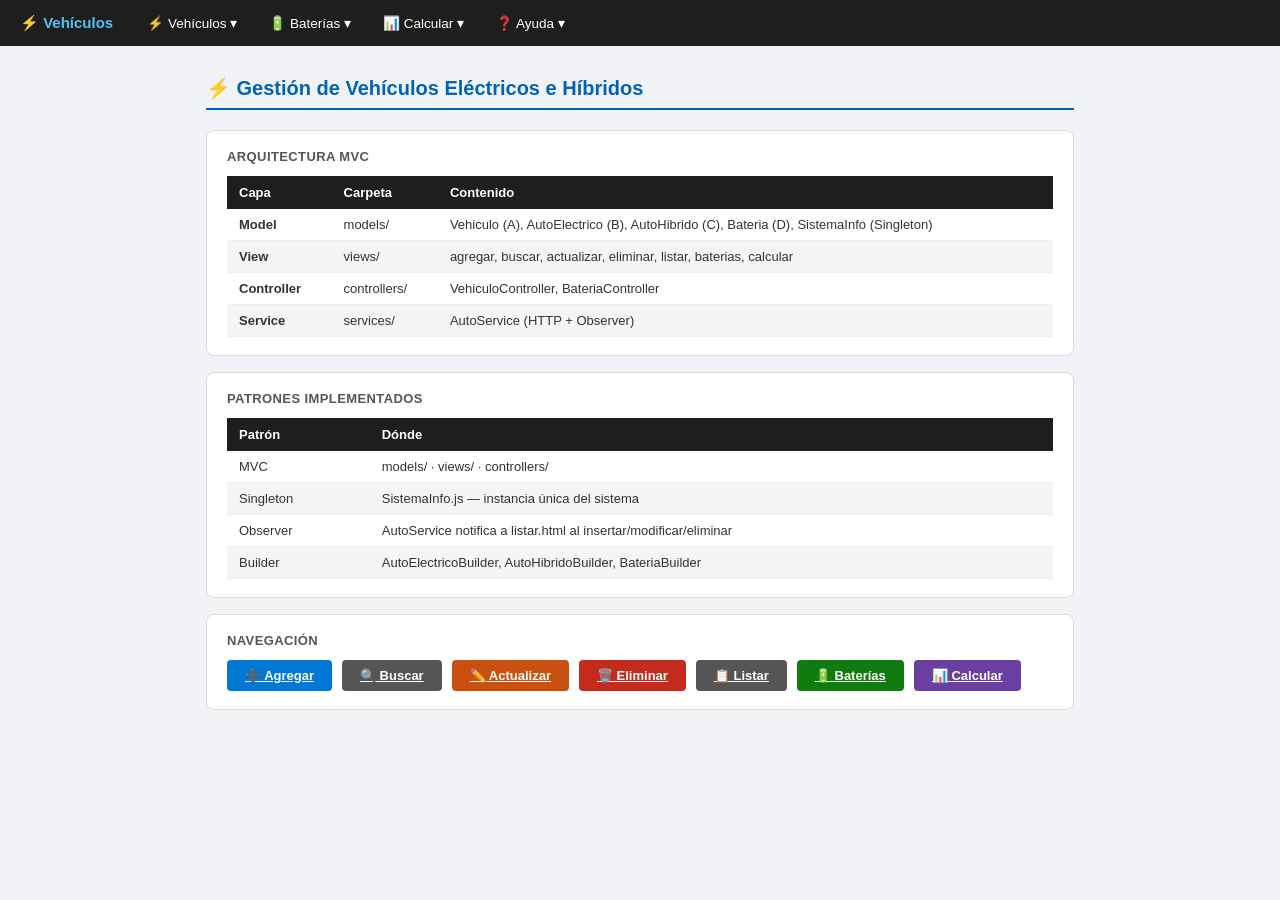
==== cliente-js/index.html @ 9742cc24 "Segundo cliente" ====
<!DOCTYPE html>
<html lang="es">
<head>
  <meta charset="UTF-8">
  <title>Gestión de Vehículos</title>
  <link rel="stylesheet" href="styles/main.css">
</head>
<body>

<nav>
  <span class="brand">⚡ Vehículos</span>

  <div class="dropdown">
    <button>⚡ Vehículos ▾</button>
    <div class="dropdown-menu">
      <a href="views/agregar.html">➕ Agregar</a>
      <a href="views/buscar.html">🔍 Buscar</a>
      <a href="views/actualizar.html">✏️ Actualizar</a>
      <a href="views/eliminar.html">🗑️ Eliminar</a>
      <a href="views/listar.html">📋 Listar</a>
    </div>
  </div>

  <div class="dropdown">
    <button>🔋 Baterías ▾</button>
    <div class="dropdown-menu">
      <a href="views/baterias.html">⚙️ Gestionar Baterías</a>
    </div>
  </div>

  <div class="dropdown">
    <button>📊 Calcular ▾</button>
    <div class="dropdown-menu">
      <a href="views/calcular.html">⚙️ Costo de Operación</a>
    </div>
  </div>

  <div class="dropdown">
    <button>❓ Ayuda ▾</button>
    <div class="dropdown-menu">
      <a href="#" id="btnAcercaDe">Acerca de...</a>
    </div>
  </div>
</nav>

<div id="modalAcercaDe" class="modal" style="display:none;">
  <div class="modal-content">
    <span class="close" id="closeModal">&times;</span>
    <h2>Acerca de la Aplicación</h2>
    <p><strong>Equipo:</strong> [Nombres del equipo]</p>
    <p><strong>Versión:</strong> 1.0</p>
    <p><strong>Descripción:</strong> Aplicación distribuida para gestión de vehículos eléctricos y baterías.</p>
  </div>
</div>

<div class="page">
  <h1>⚡ Gestión de Vehículos Eléctricos e Híbridos</h1>

  <div class="card">
    <div class="card-title">Arquitectura MVC</div>
    <table>
      <thead><tr><th>Capa</th><th>Carpeta</th><th>Contenido</th></tr></thead>
      <tbody>
        <tr><td><strong>Model</strong></td><td>models/</td><td>Vehiculo (A), AutoElectrico (B), AutoHibrido (C), Bateria (D), SistemaInfo (Singleton)</td></tr>
        <tr><td><strong>View</strong></td><td>views/</td><td>agregar, buscar, actualizar, eliminar, listar, baterias, calcular</td></tr>
        <tr><td><strong>Controller</strong></td><td>controllers/</td><td>VehiculoController, BateriaController</td></tr>
        <tr><td><strong>Service</strong></td><td>services/</td><td>AutoService (HTTP + Observer)</td></tr>
      </tbody>
    </table>
  </div>

  <div class="card">
    <div class="card-title">Patrones implementados</div>
    <table>
      <thead><tr><th>Patrón</th><th>Dónde</th></tr></thead>
      <tbody>
        <tr><td>MVC</td><td>models/ · views/ · controllers/</td></tr>
        <tr><td>Singleton</td><td>SistemaInfo.js — instancia única del sistema</td></tr>
        <tr><td>Observer</td><td>AutoService notifica a listar.html al insertar/modificar/eliminar</td></tr>
        <tr><td>Builder</td><td>AutoElectricoBuilder, AutoHibridoBuilder, BateriaBuilder</td></tr>
      </tbody>
    </table>
  </div>

  <div class="card">
    <div class="card-title">Navegación</div>
    <div style="display:flex;gap:10px;flex-wrap:wrap">
      <a href="views/agregar.html"    class="btn btn-primary">➕ Agregar</a>
      <a href="views/buscar.html"     class="btn btn-secondary">🔍 Buscar</a>
      <a href="views/actualizar.html" class="btn btn-warning">✏️ Actualizar</a>
      <a href="views/eliminar.html"   class="btn btn-danger">🗑️ Eliminar</a>
      <a href="views/listar.html"     class="btn btn-secondary">📋 Listar</a>
      <a href="views/baterias.html"   class="btn btn-success">🔋 Baterías</a>
      <a href="views/calcular.html"   class="btn btn-purple">📊 Calcular</a>
    </div>
  </div>
</div>

<script type="module">
  import { SistemaInfo } from './models/SistemaInfo.js';
  // Modal Acerca de
  const modal = document.getElementById('modalAcercaDe');
  const btn = document.getElementById('btnAcercaDe');
  const close = document.getElementById('closeModal');

  btn.onclick = (e) => {
    e.preventDefault();
    modal.style.display = 'block';
  };
  close.onclick = () => modal.style.display = 'none';
  window.onclick = (e) => { if (e.target === modal) modal.style.display = 'none'; };
</script>

</body>
</html>
---- cliente-js/styles/main.css ----
* { box-sizing: border-box; margin: 0; padding: 0; }

body {
  font-family: 'Segoe UI', sans-serif;
  background: #f0f2f5;
  color: #333;
}

/* ── Navbar ─────────────────────────────────────────────────────────── */
nav {
  background: #1e1e1e;
  padding: 0 20px;
  display: flex;
  align-items: center;
  gap: 4px;
  height: 46px;
  position: sticky;
  top: 0;
  z-index: 100;
}

nav .brand {
  color: #4fc3f7;
  font-weight: bold;
  font-size: 15px;
  margin-right: 16px;
  white-space: nowrap;
}

.dropdown { position: relative; }

.dropdown > button {
  background: none;
  border: none;
  color: #fff;
  padding: 8px 14px;
  cursor: pointer;
  font-size: 13.5px;
  border-radius: 4px;
  transition: background .15s;
}
.dropdown > button:hover { background: #333; }

.dropdown-menu {
  display: none;
  position: absolute;
  top: 100%;
  left: 0;
  background: #2a2a2a;
  border: 1px solid #444;
  border-radius: 4px;
  min-width: 200px;
  z-index: 200;
  box-shadow: 0 4px 12px rgba(0,0,0,.4);
}
.dropdown:hover .dropdown-menu { display: block; }

.dropdown-menu a {
  display: block;
  padding: 9px 16px;
  color: #ddd;
  text-decoration: none;
  font-size: 13px;
  transition: background .12s;
}
.dropdown-menu a:hover { background: #3a3a3a; color: #fff; }

/* ── Contenido ───────────────────────────────────────────────────────── */
.page { max-width: 900px; margin: 30px auto; padding: 0 16px; }

h1 {
  font-size: 20px;
  color: #0064b4;
  margin-bottom: 20px;
  border-bottom: 2px solid #0064b4;
  padding-bottom: 8px;
}

/* ── Tabs ────────────────────────────────────────────────────────────── */
.tabs { display: flex; gap: 4px; margin-bottom: 0; }

.tab-btn {
  padding: 8px 20px;
  border: 1px solid #ccc;
  border-bottom: none;
  background: #e8e8e8;
  cursor: pointer;
  border-radius: 6px 6px 0 0;
  font-size: 13px;
  transition: background .15s;
}
.tab-btn.active { background: #fff; font-weight: bold; color: #0064b4; }

.tab-content { display: none; background: #fff; border: 1px solid #ccc; border-radius: 0 6px 6px 6px; padding: 20px; }
.tab-content.active { display: block; }

/* ── Grupos / Cards ──────────────────────────────────────────────────── */
.card {
  background: #fff;
  border: 1px solid #ddd;
  border-radius: 8px;
  padding: 18px 20px;
  margin-bottom: 16px;
}
.card legend, .card-title {
  font-weight: bold;
  font-size: 13px;
  color: #555;
  margin-bottom: 12px;
  text-transform: uppercase;
  letter-spacing: .4px;
}

/* ── Formularios ─────────────────────────────────────────────────────── */
.form-row {
  display: grid;
  grid-template-columns: 160px 1fr;
  align-items: center;
  gap: 8px;
  margin-bottom: 10px;
}
.form-row label { font-size: 13px; color: #444; }

input[type=text], input[type=number] {
  padding: 6px 10px;
  border: 1px solid #ccc;
  border-radius: 4px;
  font-size: 13px;
  width: 100%;
  transition: border-color .15s;
}
input:focus { outline: none; border-color: #0064b4; }

/* ── Botones ─────────────────────────────────────────────────────────── */
.btn {
  padding: 8px 18px;
  border: none;
  border-radius: 4px;
  cursor: pointer;
  font-size: 13px;
  font-weight: 600;
  transition: opacity .15s;
}
.btn:hover { opacity: .85; }
.btn:disabled { opacity: .4; cursor: not-allowed; }

.btn-primary  { background: #0078d4; color: #fff; }
.btn-success  { background: #107c10; color: #fff; }
.btn-warning  { background: #ca5010; color: #fff; }
.btn-danger   { background: #c42b1c; color: #fff; }
.btn-secondary{ background: #555; color: #fff; }
.btn-purple   { background: #6b3fa0; color: #fff; }

.btn-row { display: flex; gap: 8px; flex-wrap: wrap; margin-top: 14px; }

/* ── Alertas ─────────────────────────────────────────────────────────── */
.alert {
  padding: 10px 14px;
  border-radius: 4px;
  font-size: 13px;
  margin-top: 12px;
  display: none;
}
.alert.show { display: block; }
.alert-success { background: #dff6dd; color: #107c10; border: 1px solid #a8d5a2; }
.alert-error   { background: #fde7e9; color: #c42b1c; border: 1px solid #f4b8bc; }
.alert-info    { background: #e5f3fb; color: #005a9e; border: 1px solid #9fd4f0; }

/* ── Resultado texto ─────────────────────────────────────────────────── */
.result-box {
  background: #f8f8f8;
  border: 1px solid #ddd;
  border-radius: 4px;
  padding: 12px 14px;
  font-family: 'Consolas', monospace;
  font-size: 13px;
  white-space: pre-wrap;
  min-height: 80px;
  margin-top: 12px;
  color: #222;
}

/* ── Tabla / Grid ────────────────────────────────────────────────────── */
.grid-container { overflow-x: auto; margin-top: 16px; }

table {
  width: 100%;
  border-collapse: collapse;
  font-size: 13px;
}
thead th {
  background: #1e1e1e;
  color: #fff;
  padding: 9px 12px;
  text-align: left;
  font-weight: 600;
}
tbody tr:nth-child(even) { background: #f5f5f5; }
tbody tr:hover { background: #e8f0fe; }
tbody td { padding: 8px 12px; border-bottom: 1px solid #eee; }

/* ── Modal ───────────────────────────────────────────────────────────── */
.modal {
  display: none;
  position: fixed;
  z-index: 1000;
  left: 0;
  top: 0;
  width: 100%;
  height: 100%;
  background-color: rgba(0,0,0,0.5);
}

.modal-content {
  background-color: #fefefe;
  margin: 15% auto;
  padding: 20px;
  border: 1px solid #888;
  width: 80%;
  max-width: 400px;
  border-radius: 8px;
}

.close {
  color: #aaa;
  float: right;
  font-size: 28px;
  font-weight: bold;
  cursor: pointer;
}

.close:hover { color: #000; }

/* ── Filtros ─────────────────────────────────────────────────────────── */
.filter-row {
  display: flex;
  gap: 10px;
  align-items: center;
  flex-wrap: wrap;
  margin-bottom: 12px;
}
.filter-row input { width: 160px; }

/* ── Observer badge ──────────────────────────────────────────────────── */
.observer-badge {
  font-size: 11px;
  background: #e6f4ea;
  color: #107c10;
  border: 1px solid #a8d5a2;
  border-radius: 12px;
  padding: 2px 10px;
  margin-left: 10px;
}
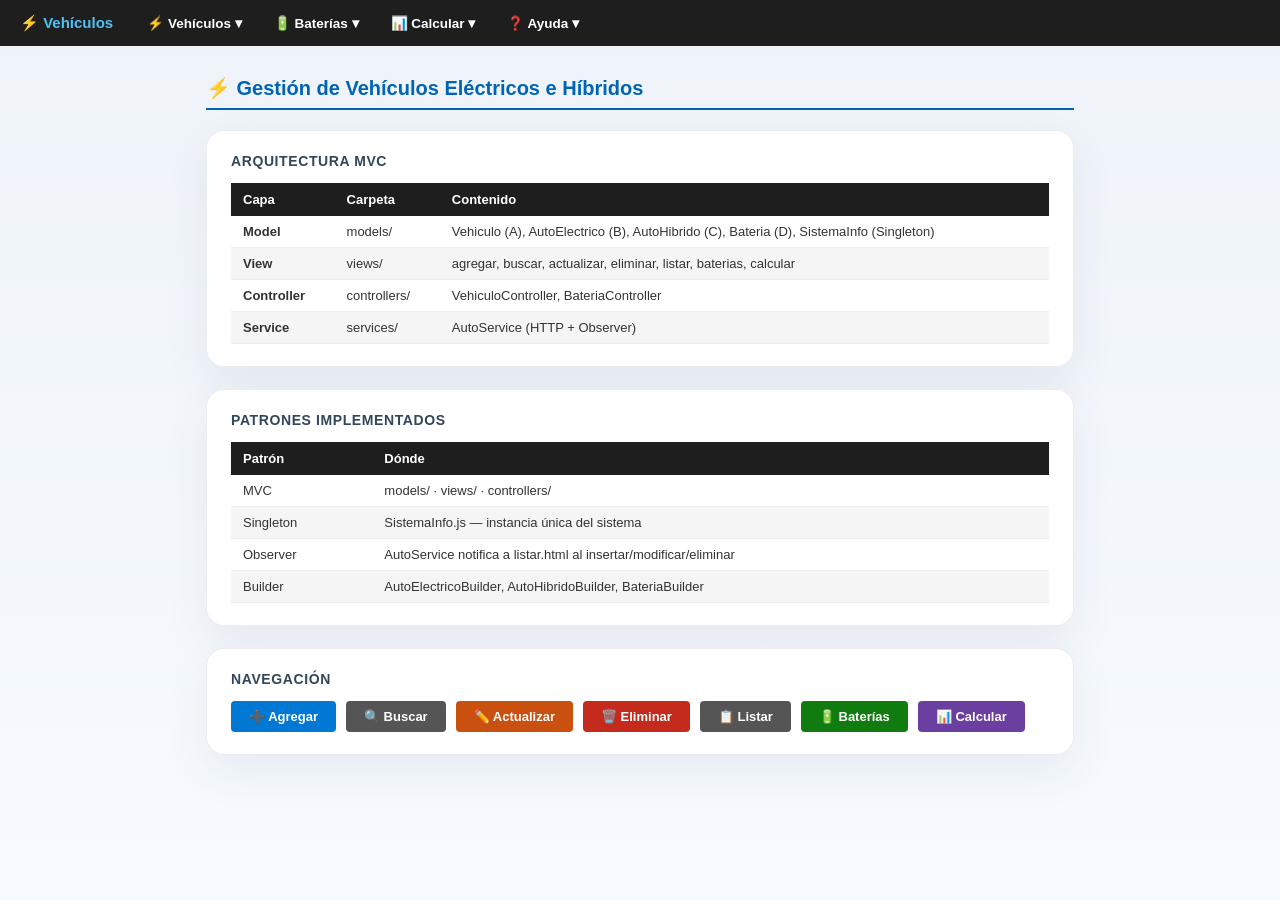
==== commit a49eae7b: "Arreglo visual Co-authored-by: Copilot <copilot@github.com>" ====
--- a/cliente-js/index.html
+++ b/cliente-js/index.html
@@ -47,8 +47,8 @@
   <div class="modal-content">
     <span class="close" id="closeModal">&times;</span>
     <h2>Acerca de la Aplicación</h2>
-    <p><strong>Equipo:</strong> [Nombres del equipo]</p>
-    <p><strong>Versión:</strong> 1.0</p>
+    <p><strong>Equipo:</strong> Yaser Rondón, Juan Mancipe, Ismael Cardozo</p>
+    <p><strong>Versión:</strong> 3.0</p>
     <p><strong>Descripción:</strong> Aplicación distribuida para gestión de vehículos eléctricos y baterías.</p>
   </div>
 </div>
--- a/cliente-js/styles/main.css
+++ b/cliente-js/styles/main.css
@@ -2,8 +2,92 @@
 
 body {
   font-family: 'Segoe UI', sans-serif;
-  background: #f0f2f5;
+  background: linear-gradient(180deg, #eef3f9 0%, #f7fbff 100%);
   color: #333;
+  min-height: 100vh;
+}
+
+main, .page {
+  max-width: 980px;
+  margin: 36px auto 48px;
+  padding: 0 18px;
+}
+
+h1 {
+  font-size: 24px;
+  color: #0f4c81;
+  margin-bottom: 24px;
+  border-bottom: 3px solid #0f4c81;
+  padding-bottom: 10px;
+}
+
+label {
+  display: block;
+  font-size: 14px;
+  color: #444;
+  margin-bottom: 8px;
+}
+
+input[type=text], input[type=number], input[type=datetime-local], select, textarea {
+  width: 100%;
+  padding: 11px 12px;
+  border: 1px solid #c9d1d9;
+  border-radius: 8px;
+  background: #fff;
+  font-size: 14px;
+  transition: border-color .18s, box-shadow .18s;
+}
+
+input:focus, select:focus, textarea:focus {
+  outline: none;
+  border-color: #4a90e2;
+  box-shadow: 0 0 0 4px rgba(74, 144, 226, 0.12);
+}
+
+button {
+  border: none;
+  border-radius: 8px;
+  padding: 10px 18px;
+  cursor: pointer;
+  font-size: 14px;
+  font-weight: 600;
+  transition: transform .13s ease, filter .13s ease;
+}
+
+button:hover {
+  filter: brightness(0.95);
+  transform: translateY(-1px);
+}
+
+button:disabled {
+  opacity: .55;
+  cursor: not-allowed;
+}
+
+button.secondary {
+  background: #6f7a89;
+  color: #fff;
+}
+
+button.danger {
+  background: #c42b1c;
+  color: #fff;
+}
+
+button.remove {
+  background: #f8d7da;
+  color: #842029;
+  border: 1px solid #f5c2c7;
+}
+
+button.add {
+  background: #0f6d47;
+  color: #fff;
+}
+
+button.save {
+  background: #0f4c81;
+  color: #fff;
 }
 
 /* ── Navbar ─────────────────────────────────────────────────────────── */
@@ -96,19 +180,67 @@
 
 /* ── Grupos / Cards ──────────────────────────────────────────────────── */
 .card {
-  background: #fff;
-  border: 1px solid #ddd;
-  border-radius: 8px;
-  padding: 18px 20px;
+  background: rgba(255,255,255,0.95);
+  border: 1px solid rgba(155, 161, 171, 0.2);
+  border-radius: 18px;
+  padding: 22px 24px;
+  margin-bottom: 22px;
+  box-shadow: 0 18px 45px rgba(36, 60, 84, 0.08);
+}
+.card legend, .card-title {
+  font-weight: 700;
+  font-size: 14px;
+  color: #33475b;
+  margin-bottom: 14px;
+  text-transform: uppercase;
+  letter-spacing: .6px;
+}
+
+form {
+  background: rgba(255,255,255,0.95);
+  border: 1px solid rgba(155, 161, 171, 0.18);
+  border-radius: 18px;
+  padding: 24px;
+  box-shadow: 0 14px 35px rgba(36, 60, 84, 0.07);
+  margin-bottom: 24px;
+}
+
+form > label {
+  margin-bottom: 18px;
+}
+
+.bateria {
+  display: grid;
+  grid-template-columns: repeat(auto-fit, minmax(220px, 1fr));
+  gap: 12px;
+  padding: 18px;
+  border: 1px solid rgba(155, 161, 171, 0.22);
+  border-radius: 14px;
+  background: #fbfbfd;
   margin-bottom: 16px;
 }
-.card legend, .card-title {
-  font-weight: bold;
-  font-size: 13px;
-  color: #555;
+
+.bateria label {
   margin-bottom: 12px;
-  text-transform: uppercase;
-  letter-spacing: .4px;
+}
+
+form > button, .bateria > button, .btn-row button {
+  margin-top: 8px;
+}
+
+#mensaje {
+  margin-top: 18px;
+  font-size: 14px;
+  min-height: 24px;
+}
+
+a {
+  color: #0f4c81;
+  text-decoration: none;
+}
+
+a:hover {
+  text-decoration: underline;
 }
 
 /* ── Formularios ─────────────────────────────────────────────────────── */
